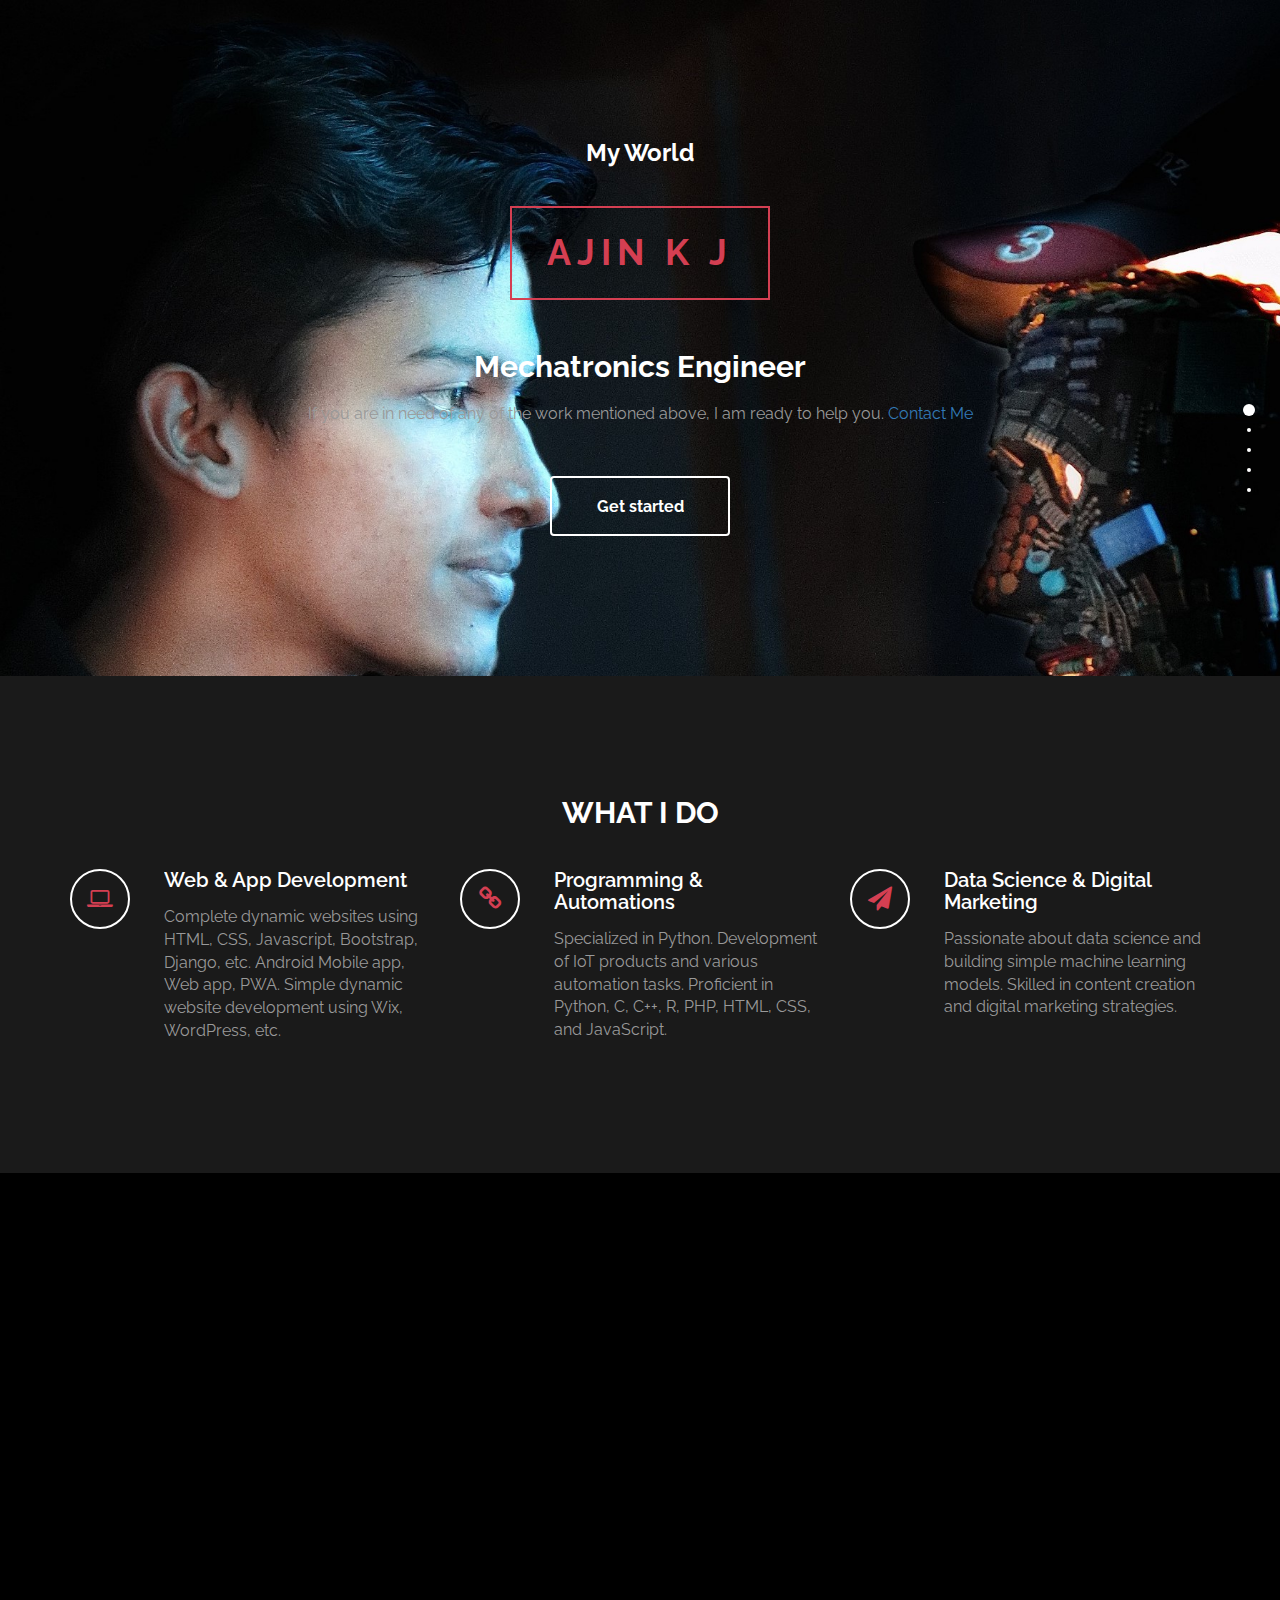
==== index.html @ 4cccd1d5 "Add files via upload" ====
<!DOCTYPE html>
<html lang="en">
<head>
  <meta charset="UTF-8">
  <meta http-equiv="X-UA-Compatible" content="IE=Edge">
  <meta name="viewport" content="width=device-width, initial-scale=1">
  <title>AJIN K J - Mechatronics Engineer, Entrepreneur, Web Developer, Data Science, Machine Learning, IoT, Robotics, Automation, Digital Marketing Enthusiast</title>
  <meta name="description" content="I am Ajin K J, a passionate Mechatronics Engineer, Entrepreneur, Web Developer, and Data Science & Machine Learning enthusiast. Contact me for your project needs.">
  <meta name="keywords" content="Ajin K J, Mechatronics Engineer, Entrepreneur, Web Developer, Data Science, Machine Learning, IoT, Robotics, Automation, Digital Marketing, Jyothi Engineering College, Ponkandam, Mangalamdam, Palakkad, Kerala">

  <!-- Open Graph Meta Tags -->
  <meta property="og:title" content="AJIN K J - Mechatronics Engineer, Entrepreneur, Web Developer, Data Science, Machine Learning, IoT, Robotics, Automation, Digital Marketing Enthusiast">
  <meta property="og:description" content="I am Ajin K J, a passionate Mechatronics Engineer, Entrepreneur, Web Developer, and Data Science & Machine Learning enthusiast. Contact me for your project needs.">
  <meta property="og:image" content="https://ajinkj.github.io/images/home-bg.jpg">
  <meta property="og:url" content="https://ajinkj.github.io/">
  <meta property="og:type" content="website">
  <meta property="og:site_name" content="AJIN K J">

  <!-- Stylesheets -->
  <link rel="stylesheet" href="css/animate.min.css">
  <link rel="stylesheet" href="css/bootstrap.min.css">
  <link rel="stylesheet" href="css/font-awesome.min.css">
  <link href='http://fonts.googleapis.com/css?family=Raleway:400,300,700,800' rel='stylesheet' type='text/css'>
  <link rel="stylesheet" href="css/jquery.fullPage.css">
  <link rel="stylesheet" href="css/templatemo-style.css">
  <link rel="shortcut icon" href="images/favicon.png" type="image/x-icon">

</head>
<body>

  <div id="fullpage">

    <!-- start home -->
    <div id="home" class="section">
      <div class="container">
        <div class="row">
          <div class="col-md-2"></div>
          <div class="col-md-8 wow fadeIn" data-wow-delay="0.9s">
            <h3>My World</h3>
            <h1>AJIN K J</h1>
            <h2 class="rotate">Mechatronics Engineer, Entrepreneur, Web Developer, Data Science, Machine Learning, IoT, Robotics, Automation, Digital Marketing</h2>
            <p>If you are in need of any of the work mentioned above, I am ready to help you. <a href="mailto:ajinkj532@gmail.com">Contact Me</a></p>
            <a href="#work" class="btn btn-default smoothScroll wow fadeInUp" data-wow-delay="1s">Get started</a>
          </div>
          <div class="col-md-2"></div>
        </div>
      </div>
    </div>
    <!-- end home -->

    <!-- start work -->
    <div id="work" class="section">
      <div class="container">
        <div class="row">
          <div class="col-md-12 wow bounce">
            <h2>WHAT I DO</h2>
          </div>
        </div>  
        
        <div class="row">
          <div class="col-md-4 col-xs-11 wow fadeInUp" data-wow-delay="0.6s">
            <div class="media">
              <div class="media-object media-left">
                <i class="fa fa-laptop"></i>
              </div>
              <div class="media-body">
                <h3 class="media-heading">Web &amp; App Development</h3>
                <p>Complete dynamic websites using HTML, CSS, Javascript, Bootstrap, Django, etc. Android Mobile app, Web app, PWA. Simple dynamic website development using Wix, WordPress, etc.</p>
              </div>
            </div>
          </div>
          
          <div class="col-md-4 col-xs-11 wow fadeInUp" data-wow-delay="0.6s">
            <div class="media">
              <div class="media-object media-left">
                <i class="fa fa-link"></i>
              </div>
              <div class="media-body">
                <h3 class="media-heading">Programming &amp; Automations</h3>
                <p>Specialized in Python. Development of IoT products and various automation tasks. Proficient in Python, C, C++, R, PHP, HTML, CSS, and JavaScript.</p>
              </div>
            </div>
          </div>
          
          <div class="col-md-4 col-xs-11 wow fadeInUp" data-wow-delay="0.6s">
            <div class="media">
              <div class="media-object media-left">
                <i class="fa fa-paper-plane"></i>
              </div>
              <div class="media-body">
                <h3 class="media-heading">Data Science &amp; Digital Marketing</h3>
                <p>Passionate about data science and building simple machine learning models. Skilled in content creation and digital marketing strategies.</p>
              </div>
            </div>
          </div>
          
        </div>
      </div>
    </div>
    <!-- end work -->

    <!-- start about -->
    <div id="about" class="section">
      <div class="container">
        <div class="row">
          <div class="col-md-6 col-xs-11 wow fadeInLeft" data-wow-delay="0.9s">
            <h2>ABOUT ME</h2>
            <h4>A Mechatronics Engineer with a Great Passion for Technologies</h4>
            <p>I have completed my B.Tech Major in Mechatronics and Minor in Computer Science and Engineering. I have got the Best Student Award from Indian Society for Technical Education (ISTE). I have worked as Microsoft Student Ambassador, Google Android Study Jam Facilitator, Robotics lead of GDSC-JEC, CTO of IEDC-JECC. I have a great passion for technologies and have developed functional dynamic websites, machine learning models, and automation projects to make life easier.</p>
            <p>Looking forward to building my own world of technology.</p>
          </div>
        </div>
      </div>
    </div>
    <!-- end about -->

    <!-- start portfolio -->
    <div id="portfolio" class="section">
      <div class="container">
        <div class="row">
          <div class="col-md-12">
            <h2 class="wow bounce">PORTFOLIO</h2>
          </div>
          <div class="col-md-4 col-xs-6 wow fadeIn" data-wow-delay="0.6s">
            <div class="portfolio-thumb">
              <img src="images/THINKER BYTES.jpg" class="img-responsive" alt="portfolio img">
              <div class="portfolio-overlay">
                <h4>ThinkerBytes</h4>
              </div>
            </div>
          </div>
          <div class="col-md-4 col-xs-6 wow fadeIn" data-wow-delay="0.6s">
            <div class="portfolio-thumb">
              <img src="images/INVITX.jpg" class="img-responsive" alt="portfolio img">
              <div class="portfolio-overlay">
                <h4>INVITX</h4>
              </div>
            </div>
          </div>
          <div class="col-md-4 col-xs-6 wow fadeIn" data-wow-delay="0.6s">
            <div class="portfolio-thumb">
              <img src="images/portfolio-img3.jpg" class="img-responsive" alt="portfolio img">
              <div class="portfolio-overlay">
                <h4>Mobile App</h4>
              </div>
            </div>
          </div>
          <div class="col-md-6 col-xs-6 wow fadeIn" data-wow-delay="0.6s">
            <div class="portfolio-thumb">
              <img src="images/logo1.jpg" class="img-responsive" alt="portfolio img">
              <div class="portfolio-overlay">
                <h4>Carbon Footprint Calculator</h4>
              </div>
            </div>
          </div>
		  <div class="col-md-6 col-xs-6 wow fadeIn" data-wow-delay="0.6s">
            <div class="portfolio-thumb">
              <img src="images/isometric.png" class="img-responsive" alt="portfolio img">
              <div class="portfolio-overlay">
                <h4>Water Body Waste Collector Robot</h4>
              </div>
            </div>
          </div>
          <div class="col-md-6 col-xs-6 wow fadeIn" data-wow-delay="0.6s">
            <div class="portfolio-thumb">
              <img src="images/portfolio-img2.jpg" class="img-responsive" alt="portfolio img">
              <div class="portfolio-overlay">
                <h4>WEB App</h4>
              </div>
            </div>
          </div>
        </div>
      </div>
    </div>
    <!-- end portfolio -->

    <!-- start contact -->
    <div id="contact" class="section">
      <div class="container">
        <div class="row">
          <div class="col-lg-5 col-lg-offset-1 col-md-6 wow fadeInUp" data-wow-delay="0.6s">
            <address>
              <p class="contact-title">CONTACT ME</p>
              <p><i class="fa fa-phone"></i> 6238946884</p>
              <p><i class="fa fa-envelope-o"></i> ajinkj532@gmail.com</p>
              <p><i class="fa fa-map-marker"></i> Ponkandam, Palakkad, Kerala, India</p>
            </address>
          </div>
          <div class="col-lg-6 col-md-6 col-xs-10 wow fadeInUp" data-wow-delay="0.6s">
            <form role="form" method="post" action="mailto:ajinkj532@gmail.com">
              <input name="name" type="text" class="form-control" id="name" placeholder="Your Name">
              <input name="email" type="email" class="form-control" id="email" placeholder="Your Email">
              <textarea name="message" rows="5" class="form-control" id="message" placeholder="Your Message"></textarea>
              <input name="send" type="submit" class="form-control" id="send" value="SEND ME">
            </form>
          </div>
          <div class="col-md-1 col-sm-1"></div>
        </div>
      </div>
    </div>
    <!-- end contact -->


		<!-- ... Your existing sections (home, work, about, portfolio, contact, footer) ... -->
	
		

    <!-- start footer -->
    <footer>
      <div class="container">
        <div class="row">
          <div class="col-md-12 wow fadeIn" data-wow-delay="0.9s">
			<!-- start photo gallery section -->
			<div class="row">
				<div class="col-md-12 wow fadeIn" data-wow-delay="0.9s">
				  <h2>PHOTO GALLERY</h2>
				  <p>Explore the mesmerizing Photo Gallery. Showcasing beautiful images and photography from various journeys and experiences. Each picture tells a unique story that captures the essence of the moment.</p>
				  <a href="gallery.html" class="btn btn-default smoothScroll wow fadeInUp" data-wow-delay="1s">View Gallery</a>
				</div>
			</div>
			<!-- end photo gallery section -->

			<br>
			<hr>
            <p>Copyright &copy; 2023 AJIN K J, Founder &amp; CEO @ ThinkerBytes<br><a href="https://invitx.thinkerbytes.live">ThinkerBytes</a></p>
            <hr>
            <ul class="social-icon">
              <li><a href="#" class="fa fa-linkedin"></a></li>
              <li><a href="#" class="fa fa-twitter"></a></li>
              <li><a href="#" class="fa fa-instagram"></a></li>
            </ul>
          </div>
        </div>
      </div>
    </footer>
    <!-- end footer -->

  </div>

  <!-- Scripts -->
  <script src="js/jquery.js"></script>
  <script src="js/bootstrap.min.js"></script>
  <script src="js/jquery.fullPage.js"></script>
  <script src="js/smoothscroll.js"></script>
  <script src="js/wow.min.js"></script>
  <script src="js/jquery.simple-text-rotator.js"></script>
  <script src="js/custom.js"></script>

</body>
</html>
---- css/templatemo-style.css ----
/*

Lavish HTML CSS Template

https://templatemo.com/tm-458-lavish
		
*/

body
{
	background: #000000;
	color: #999;
	font-family: 'Raleway', sans-serif;
	font-size: 16px;
	font-weight: 400;
}

/* start all section */
#home,
#home .fp-slide,
#home .fp-tableCell,

#work,
#work .fp-slide,
#work .fp-tableCell,

#about,
#about .fp-slide,
#about .fp-tableCell,

#contact,
#contact .fp-slide,
#contact .fp-tableCell,

#portfolio,
#portfolio .fp-slide,
#portfolio .fp-tableCell,

footer,
footer .fp-slide,
footer .fp-tableCell
{
    height: auto !important;
}

/* end all section */

/* start all heading */
h1,h2,h3,h4,h5
    {
        color: #ffffff;
        font-weight: bold;
    }
/* end all heading */

/* start all section */
#work, #about, #portfolio, #contact
    {
        padding-top: 100px;
        padding-bottom: 120px;
    }
/* end all section */

/* start simpletextrotator */
.rotating {
  display: inline-block;
  -webkit-transform-style: preserve-3d;
  -moz-transform-style: preserve-3d;
  -ms-transform-style: preserve-3d;
  -o-transform-style: preserve-3d;
  transform-style: preserve-3d;
  -webkit-transform: rotateX(0) rotateY(0) rotateZ(0);
  -moz-transform: rotateX(0) rotateY(0) rotateZ(0);
  -ms-transform: rotateX(0) rotateY(0) rotateZ(0);
  -o-transform: rotateX(0) rotateY(0) rotateZ(0);
  transform: rotateX(0) rotateY(0) rotateZ(0);
  -webkit-transition: 0.5s;
  -moz-transition: 0.5s;
  -ms-transition: 0.5s;
  -o-transition: 0.5s;
  transition: 0.5s;
  -webkit-transform-origin-x: 50%;
}

.rotating.flip {
  position: relative;
}

.rotating .front, .rotating .back {
  left: 0;
  top: 0;
  -webkit-backface-visibility: hidden;
  -moz-backface-visibility: hidden;
  -ms-backface-visibility: hidden;
  -o-backface-visibility: hidden;
  backface-visibility: hidden;
}

.rotating .front {
  position: absolute;
  display: inline-block;
  -webkit-transform: translate3d(0,0,1px);
  -moz-transform: translate3d(0,0,1px);
  -ms-transform: translate3d(0,0,1px);
  -o-transform: translate3d(0,0,1px);
  transform: translate3d(0,0,1px);
}

.rotating.flip .front {
  z-index: 1;
}

.rotating .back {
  display: block;
  opacity: 0;
}

.rotating.spin {
  -webkit-transform: rotate(360deg) scale(0);
  -moz-transform: rotate(360deg) scale(0);
  -ms-transform: rotate(360deg) scale(0);
  -o-transform: rotate(360deg) scale(0);
  transform: rotate(360deg) scale(0);
}

.rotating.flip .back {
  z-index: 2;
  display: block;
  opacity: 1;
  
  -webkit-transform: rotateY(180deg) translate3d(0,0,0);
  -moz-transform: rotateY(180deg) translate3d(0,0,0);
  -ms-transform: rotateY(180deg) translate3d(0,0,0);
  -o-transform: rotateY(180deg) translate3d(0,0,0);
  transform: rotateY(180deg) translate3d(0,0,0);
}

.rotating.flip.up .back {
  -webkit-transform: rotateX(180deg) translate3d(0,0,0);
  -moz-transform: rotateX(180deg) translate3d(0,0,0);
  -ms-transform: rotateX(180deg) translate3d(0,0,0);
  -o-transform: rotateX(180deg) translate3d(0,0,0);
  transform: rotateX(180deg) translate3d(0,0,0);
}

.rotating.flip.cube .front {
  -webkit-transform: translate3d(0,0,100px) scale(0.9,0.9);
  -moz-transform: translate3d(0,0,100px) scale(0.85,0.85);
  -ms-transform: translate3d(0,0,100px) scale(0.85,0.85);
  -o-transform: translate3d(0,0,100px) scale(0.85,0.85);
  transform: translate3d(0,0,100px) scale(0.85,0.85);
}

.rotating.flip.cube .back {
  -webkit-transform: rotateY(180deg) translate3d(0,0,100px) scale(0.9,0.9);
  -moz-transform: rotateY(180deg) translate3d(0,0,100px) scale(0.85,0.85);
  -ms-transform: rotateY(180deg) translate3d(0,0,100px) scale(0.85,0.85);
  -o-transform: rotateY(180deg) translate3d(0,0,100px) scale(0.85,0.85);
  transform: rotateY(180deg) translate3d(0,0,100px) scale(0.85,0.85);
}

.rotating.flip.cube.up .back {
  -webkit-transform: rotateX(180deg) translate3d(0,0,100px) scale(0.9,0.9);
  -moz-transform: rotateX(180deg) translate3d(0,0,100px) scale(0.85,0.85);
  -ms-transform: rotateX(180deg) translate3d(0,0,100px) scale(0.85,0.85);
  -o-transform: rotateX(180deg) translate3d(0,0,100px) scale(0.85,0.85);
  transform: rotateX(180deg) translate3d(0,0,100px) scale(0.85,0.85);
}
/* end simpletextrotator */

/* start home */       
#home
	{
        background: url('../images/home-bg.jpg');
        background-size: cover;
        background-repeat: no-repeat;
        padding-top: 120px;
        padding-bottom: 140px;
        text-align: center;
	}
#home h1
    {
        border: 2px solid #D43F52;
        color: #D43F52;
        display: inline-block;
        letter-spacing: 6px;
        padding: 25px 35px;
        margin: 30px 0;
    }
#home h2
    {
        padding-bottom: 10px;
    }
#home .btn
    {
        background: transparent;
        border: 2px solid #ffffff;
        color: #ffffff;
        font-size: 16px;
        font-weight: bold;
        width: 180px;
        height: 60px;
        margin-top: 40px;
        padding-top: 18px;
        transition: all 0.4s ease-in-out;
    }
#home .btn:hover
    {
        background: #D43F52;
        border-color: transparent;
    }
/* end home */

/* start work */
#work
    {
        background: #1a1a1a;
    }
#work h2
    {
        text-align: center;
    }

#work .media
    {
      margin-top: 30px;
    }
	
#work .media .fa
    {
        border: 2px solid #ffffff;
        border-radius: 50%;
        color: #D43F52;
        font-size: 24px;
        margin-right: 24px;
        width: 60px;
        height: 60px;
        line-height: 55px;
        text-align: center;
        vertical-align: middle;
        transition: all 0.4s ease-in;
    }
#work .media .fa:hover
    {
        background: #ffffff;
        cursor: pointer;
    }
#work .media .media-heading
    {
        font-weight: 600;
        font-size: 20px;
        padding-bottom: 10px;
    }
/* end work */

/* start about */
#about h4
    {
        padding: 15px 0;
		color: #D43F52;
    }
#about .progress
    {
        border-radius: 4px;
        background: #ffffff;
        height: 4px;
    }
#about .progress .progress-bar-danger
    {
        background: #D43F52;
    }
#about .text-top
    {
        padding-top: 50px;
    }
#about span
    {
        color: #ffffff;
        font-weight: bold;
        display: block;
        padding-bottom: 6px;
    }
#about small
    {
        font-weight: bold;
        float: right;
    }
/* end about */

/* start portfolio */
#portfolio
    {
        background: #1a1a1a;
        text-align: center;
    }
#portfolio h2
    {
        padding-bottom: 30px;
    }
#portfolio .portfolio-thumb
    {
        overflow: hidden;
        position: relative;
        margin-bottom: 30px;
    }
#portfolio .portfolio-thumb .portfolio-overlay
    {
        background: #D43F52;
        top: 0;
        left: 0;
        right: 0;
        bottom: 0;
        opacity: 0;
        width: 100%;
        height: 100%;
        position: absolute;
        padding-top: 60px;
        transition: all 0.4s ease-in-out;
    }
#portfolio .portfolio-thumb:hover .portfolio-overlay
    {
        cursor: pointer;
        opacity: 0.8;
        transform: scale(0.9);
    }
/* end portfolio */

/* start contact */

#contact address
    {
      padding-bottom: 18px;
    }
	
#contact .contact-title
    {
		font-size: 24px;
		font-weight: bold;
        padding-bottom: 20px;
		color: #ffffff;
    }
#contact .fa
    {
        border: 2px solid #ffffff;
        border-radius: 50%;
        color: #D43F52;
        width: 50px;
        height: 50px;
        line-height: 45px;
        text-align: center;
        margin-right: 20px;
    }
#contact .form-control
    {
        background: transparent;
        border: 2px solid #999;
        border-radius: 0;
        box-shadow: none;
        color: #ffffff;
        margin-bottom: 20px;
    }
#contact input
    {
        height: 50px;
    }
#contact input[type="submit"]
    {
        background: #D43F52;
        border: 2px solid transparent;
        color: #ffffff;
        font-weight: bold;
        transition: all 0.4s ease-in-out;
    }
#contact input[type="submit"]:hover
    {
        background: #ffffff;
        color: #D43F52;
    }
/* end contact */

/* start footer */
footer
    {
        border-top: 1px solid #090909;
        text-align: center;
        padding-top: 40px;
        padding-bottom: 20px;
    }
footer hr
    {
        width: 100px;
    }
/* end footer */

/* start social icon */
.social-icon
    {
        position: relative;
        padding: 0;
        margin: 0;
    }
.social-icon li
    {
        display: inline-block;
        list-style: none;
    }
.social-icon li a
    {
        border-radius: 50%;
        color: #606060;
        text-decoration: none;
        transition: all 0.4s ease-in-out;
        text-align: center;
        margin-right: 10px;
    }
.social-icon li a:hover
    {
        color: #D43F52;
    }
/* end social icon */
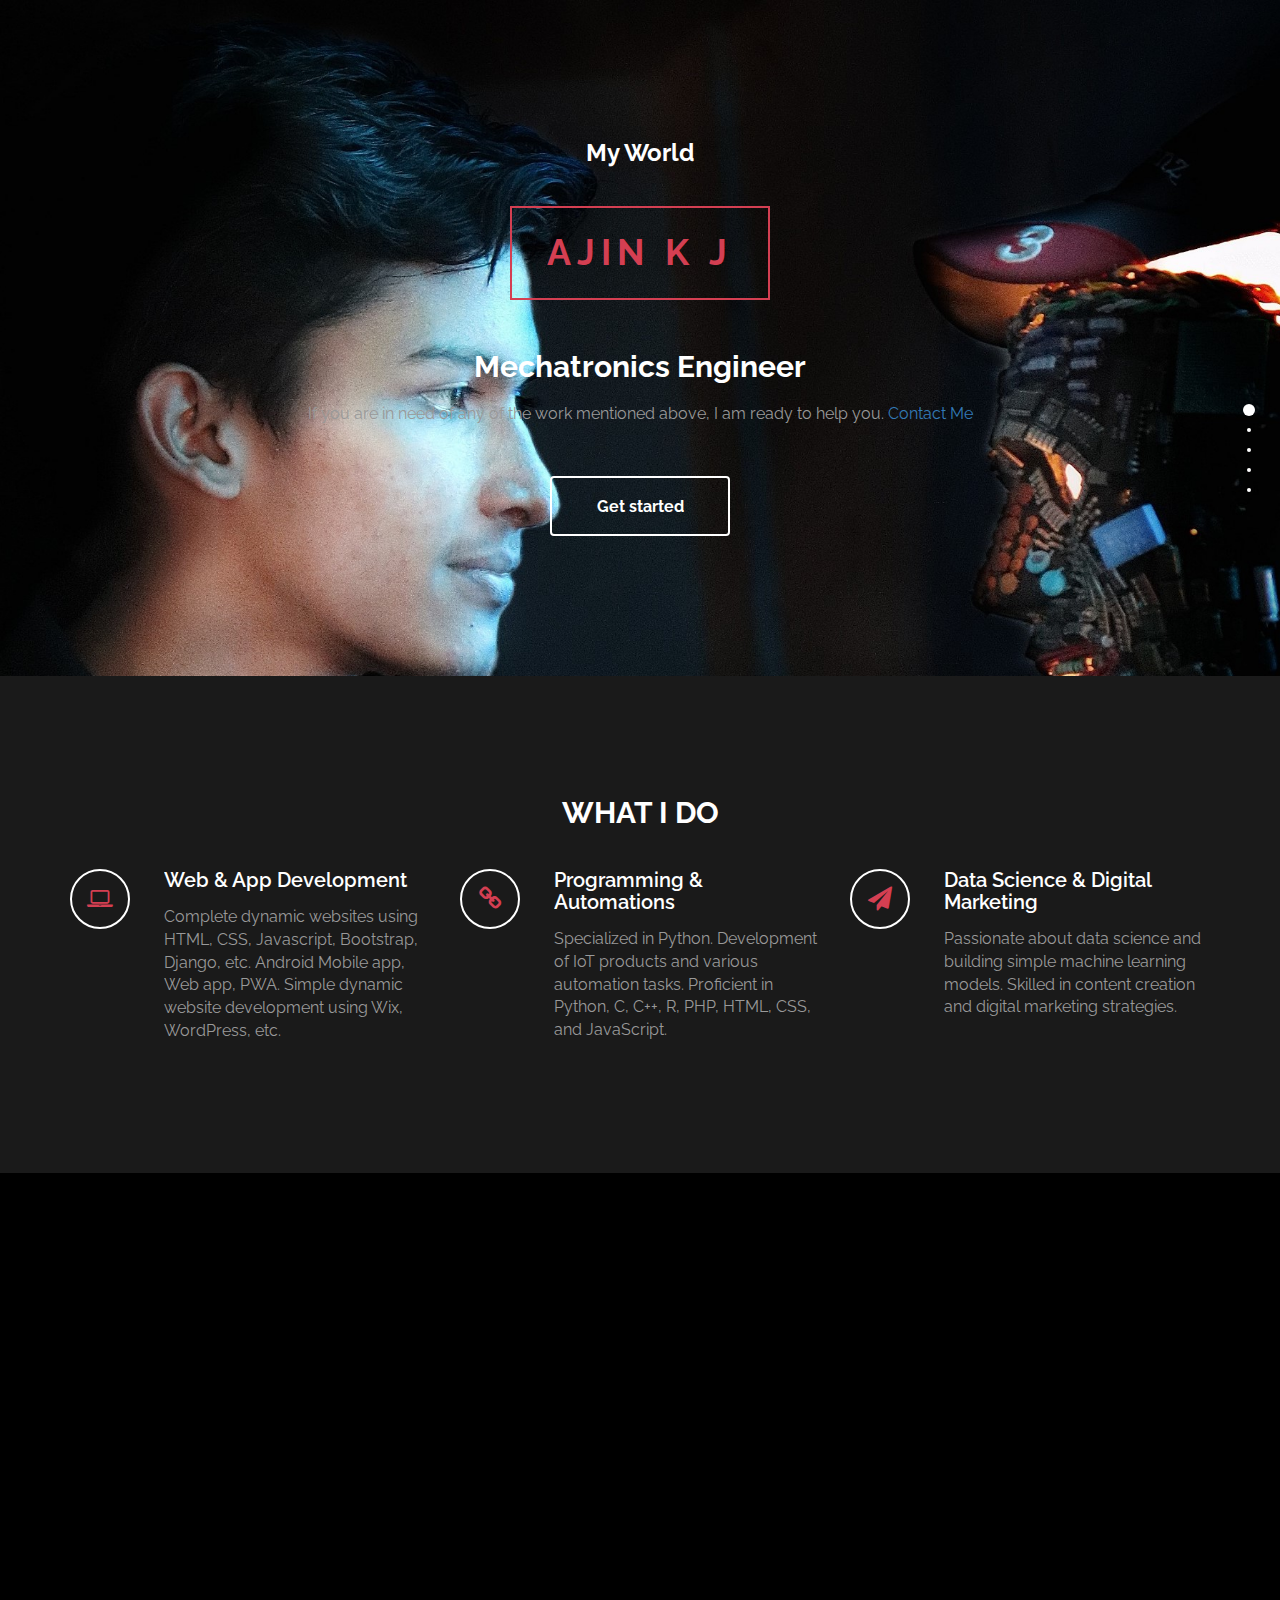
==== commit 597bf144: "Add files via upload" ====
--- a/index.html
+++ b/index.html
@@ -202,8 +202,6 @@
 
 
 		<!-- ... Your existing sections (home, work, about, portfolio, contact, footer) ... -->
-	
-		
 
     <!-- start footer -->
     <footer>
@@ -216,6 +214,16 @@
 				  <h2>PHOTO GALLERY</h2>
 				  <p>Explore the mesmerizing Photo Gallery. Showcasing beautiful images and photography from various journeys and experiences. Each picture tells a unique story that captures the essence of the moment.</p>
 				  <a href="gallery.html" class="btn btn-default smoothScroll wow fadeInUp" data-wow-delay="1s">View Gallery</a>
+				</div>
+        <div class="col-md-12 wow fadeIn" data-wow-delay="0.9s">
+				  <h2 class="text-center">Frequently Asked Questions</h2>
+            <!-- Add your FAQ content here -->
+            <a href="faq.html" class="btn btn-primary">View All FAQs</a>
+				</div>
+        <div class="col-md-12 wow fadeIn" data-wow-delay="0.9s">
+				  <h2 class="text-center">About Me</h2>
+          <p>I am Ajin K J, a passionate Mechatronics Engineer, Entrepreneur, Web Developer, and Data Science & Machine Learning enthusiast.</p>
+          <a href="about.html" class="btn btn-primary">Learn More</a>
 				</div>
 			</div>
 			<!-- end photo gallery section -->
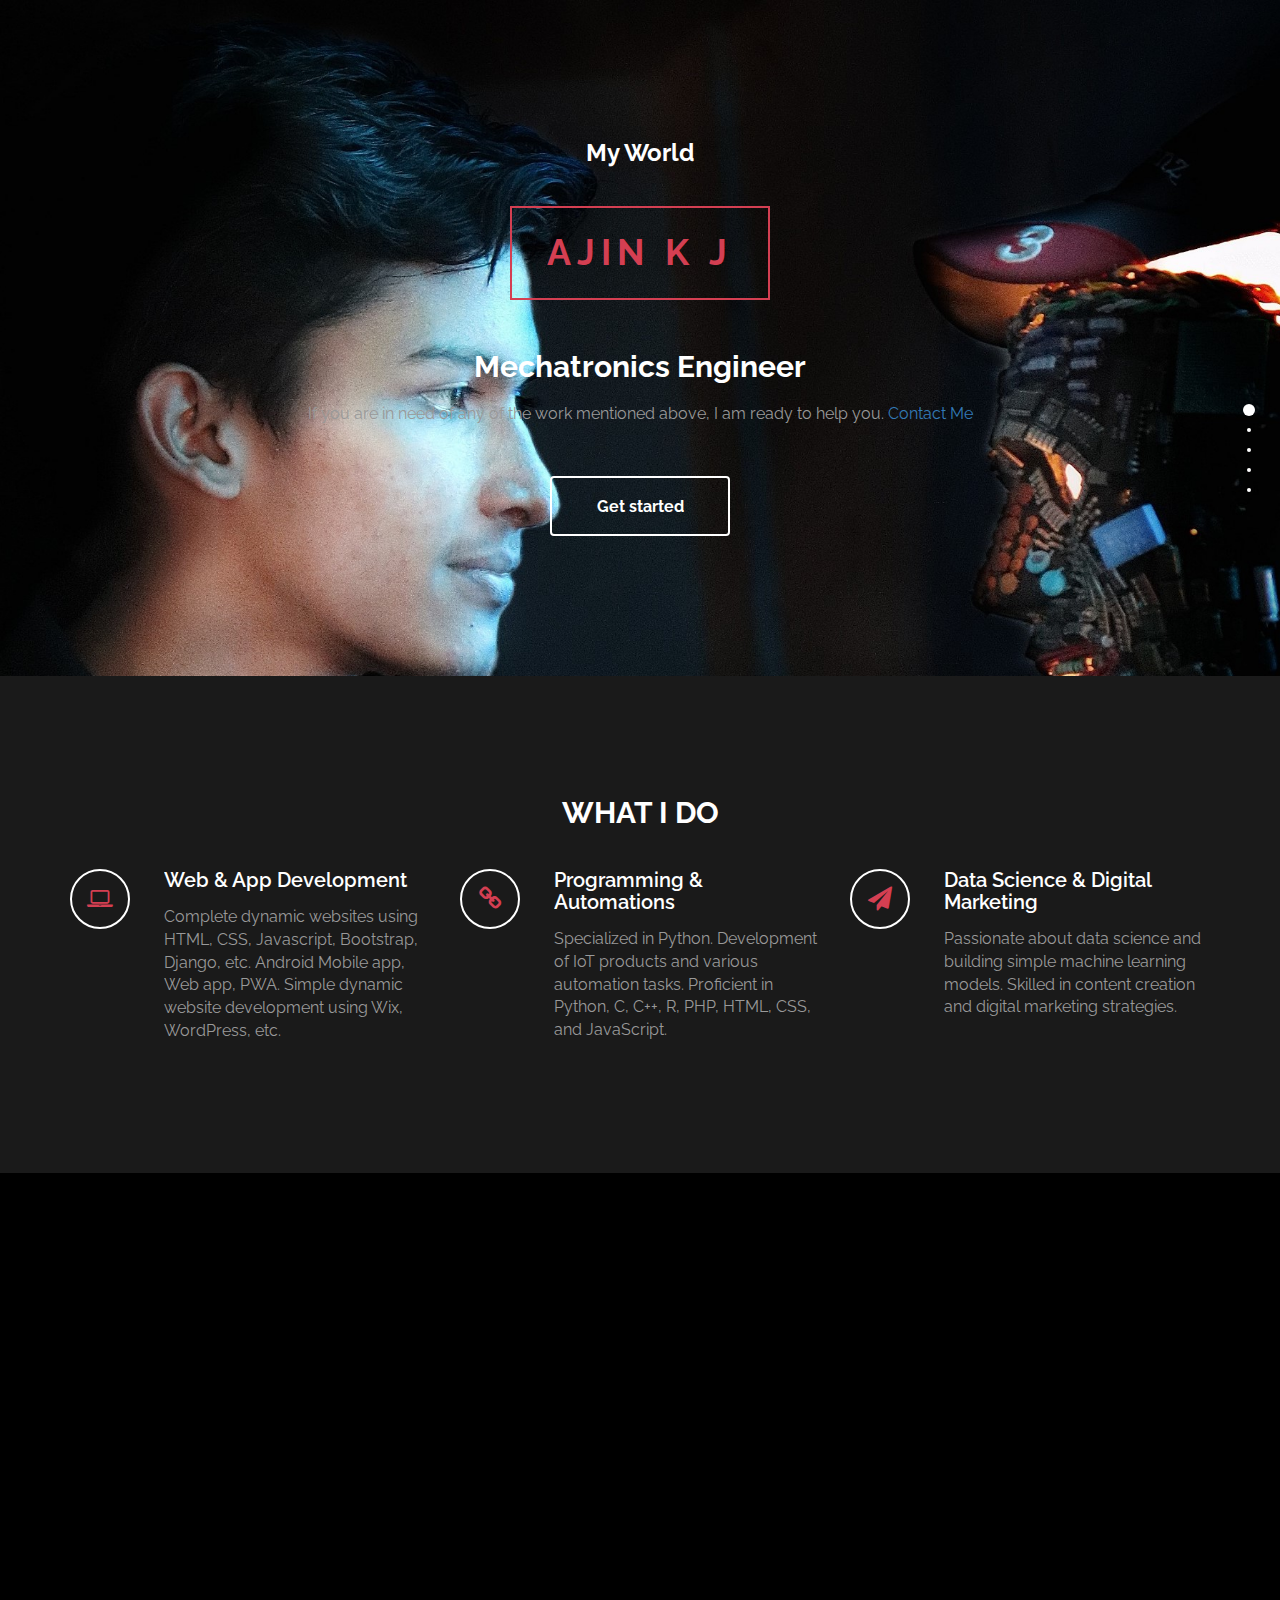
==== commit 89da6d13: "Add files via upload" ====
--- a/index.html
+++ b/index.html
@@ -221,8 +221,9 @@
             <a href="faq.html" class="btn btn-primary">View All FAQs</a>
 				</div>
         <div class="col-md-12 wow fadeIn" data-wow-delay="0.9s">
-				  <h2 class="text-center">About Me</h2>
-          <p>I am Ajin K J, a passionate Mechatronics Engineer, Entrepreneur, Web Developer, and Data Science & Machine Learning enthusiast.</p>
+				  <h2 class="text-center">About AJIN K J</h2>
+          <p>Ajin K J is a talented individual with a strong educational background in Mechatronics and Computer Science. He is passionate about technology and has received numerous accolades for his achievements in various domains.</p>
+          <p>Ajin has completed his B.TECH with a major in Mechatronics and a minor in Computer Science and Engineering. His dedication and expertise have earned him the prestigious Best Student Award from the Indian Society for Technical Education (ISTE), Kerala Section. He has actively contributed to several tech communities and projects, making a significant impact in the field.</p>
           <a href="about.html" class="btn btn-primary">Learn More</a>
 				</div>
 			</div>
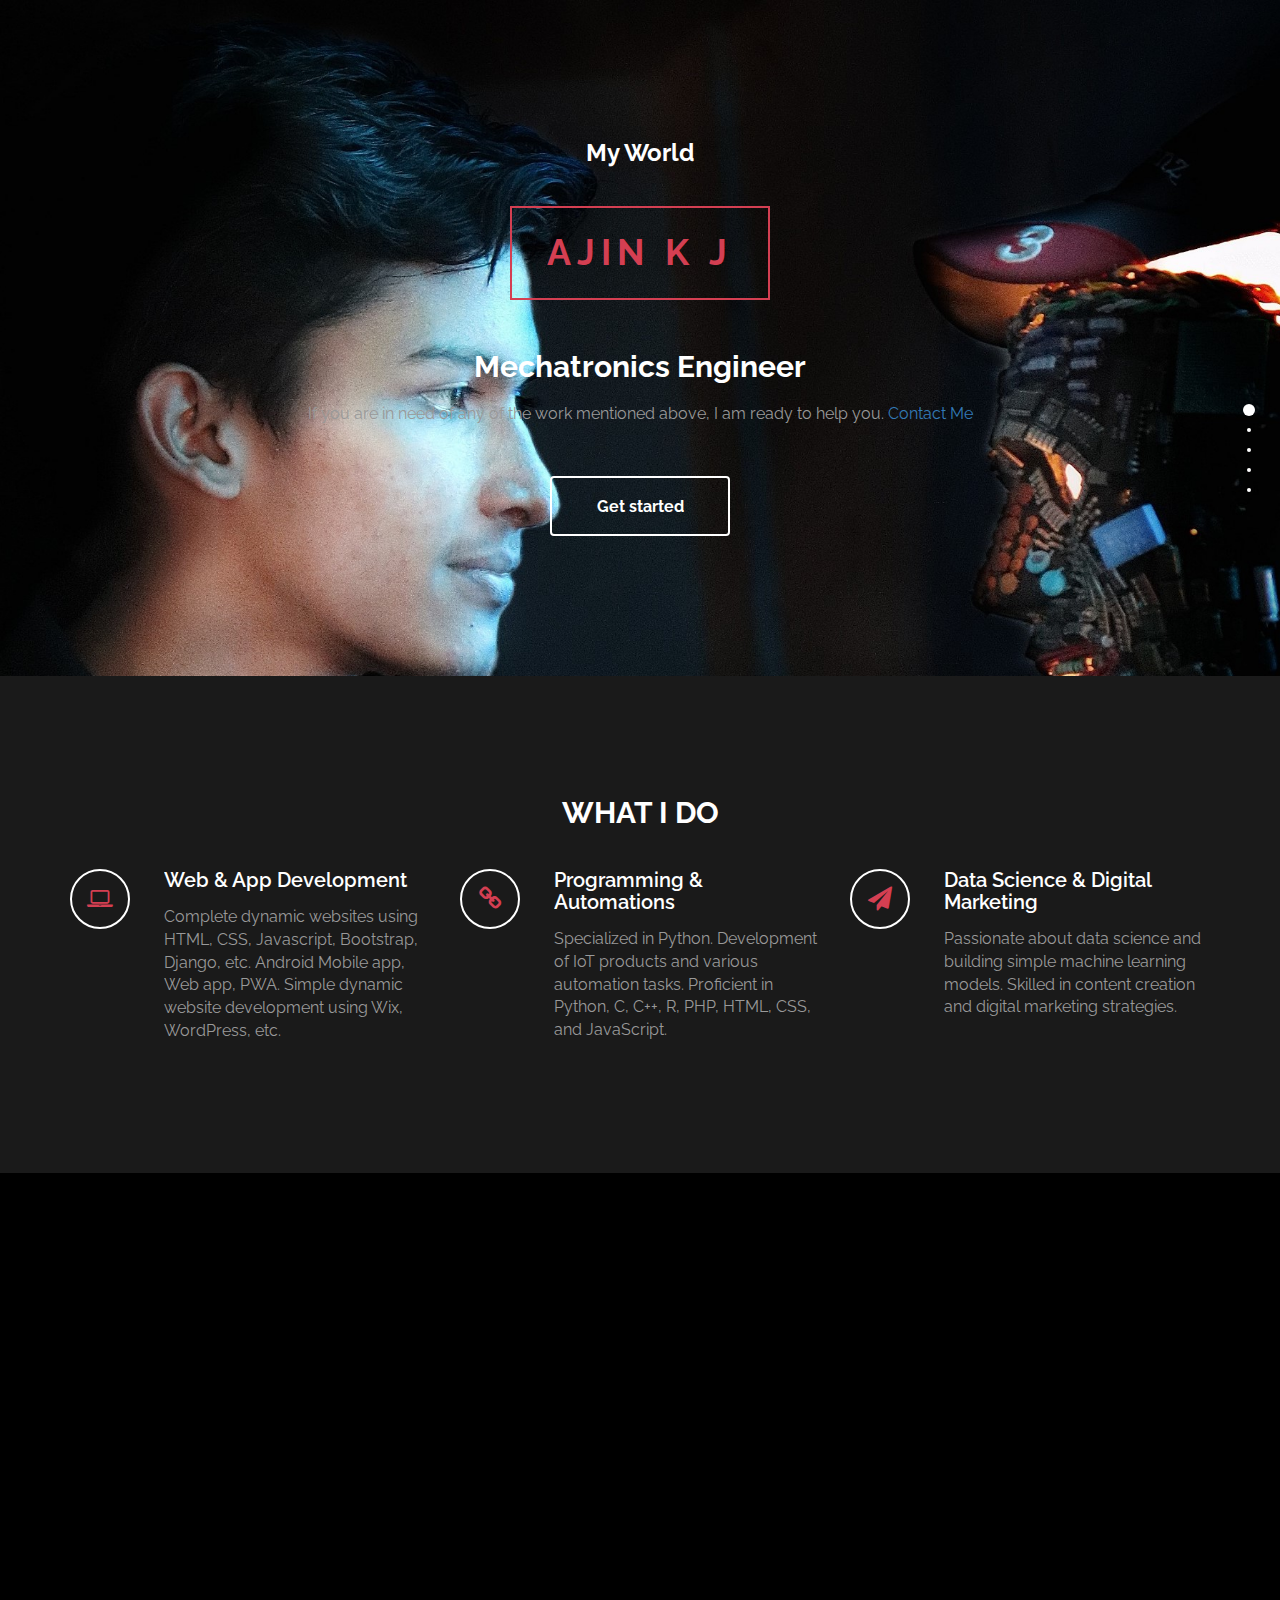
==== commit c40e8635: "Update index.html" ====
--- a/index.html
+++ b/index.html
@@ -4,13 +4,13 @@
   <meta charset="UTF-8">
   <meta http-equiv="X-UA-Compatible" content="IE=Edge">
   <meta name="viewport" content="width=device-width, initial-scale=1">
-  <title>AJIN K J - Mechatronics Engineer, Entrepreneur, Web Developer, Data Science, Machine Learning, IoT, Robotics, Automation, Digital Marketing Enthusiast</title>
-  <meta name="description" content="I am Ajin K J, a passionate Mechatronics Engineer, Entrepreneur, Web Developer, and Data Science & Machine Learning enthusiast. Contact me for your project needs.">
-  <meta name="keywords" content="Ajin K J, Mechatronics Engineer, Entrepreneur, Web Developer, Data Science, Machine Learning, IoT, Robotics, Automation, Digital Marketing, Jyothi Engineering College, Ponkandam, Mangalamdam, Palakkad, Kerala">
+  <title>AJIN K J - Mechatronics Engineer, Entrepreneur, Software Engineer.</title>
+  <meta name="description" content="Ajin K J is a talented individual with a strong educational background in Mechatronics and Computer Science. He is passionate about technology and has received numerous accolades for his achievements in various domains.">
+  <meta name="keywords" content="Ajin K J, Ajin k j about, Mechatronics Engineer, Entrepreneur, Software Engineer, Jyothi Engineering College, Ponkandam, Mangalamdam, Palakkad, Kerala">
 
   <!-- Open Graph Meta Tags -->
-  <meta property="og:title" content="AJIN K J - Mechatronics Engineer, Entrepreneur, Web Developer, Data Science, Machine Learning, IoT, Robotics, Automation, Digital Marketing Enthusiast">
-  <meta property="og:description" content="I am Ajin K J, a passionate Mechatronics Engineer, Entrepreneur, Web Developer, and Data Science & Machine Learning enthusiast. Contact me for your project needs.">
+  <meta property="og:title" content="AJIN K J - Mechatronics Engineer, Entrepreneur, Software Developer.">
+  <meta property="og:description" content="I am Ajin K J, a passionate Mechatronics Engineer, Entrepreneurship, Web Developer, Data Science, Machine Learning, IoT, Robotics, Automation, Digital Marketing Enthusiast. Contact me for your project needs.">
   <meta property="og:image" content="https://ajinkj.github.io/images/home-bg.jpg">
   <meta property="og:url" content="https://ajinkj.github.io/">
   <meta property="og:type" content="website">
@@ -211,9 +211,14 @@
 			<!-- start photo gallery section -->
 			<div class="row">
 				<div class="col-md-12 wow fadeIn" data-wow-delay="0.9s">
+				  <h2>ThinkerBytes</h2>
+				  <p>ThinkerBytes: We think from bytes.</p>
+				  <a href="gallery.html" class="btn btn-default smoothScroll wow fadeInUp" data-wow-delay="1s">View Gallery</a>
+				</div>
+				<div class="col-md-12 wow fadeIn" data-wow-delay="0.9s">
 				  <h2>PHOTO GALLERY</h2>
 				  <p>Explore the mesmerizing Photo Gallery. Showcasing beautiful images and photography from various journeys and experiences. Each picture tells a unique story that captures the essence of the moment.</p>
-				  <a href="gallery.html" class="btn btn-default smoothScroll wow fadeInUp" data-wow-delay="1s">View Gallery</a>
+				  <a href="https://thinkerbytes.github.io/" class="btn btn-default smoothScroll wow fadeInUp" data-wow-delay="1s">View Gallery</a>
 				</div>
         <div class="col-md-12 wow fadeIn" data-wow-delay="0.9s">
 				  <h2 class="text-center">Frequently Asked Questions</h2>
